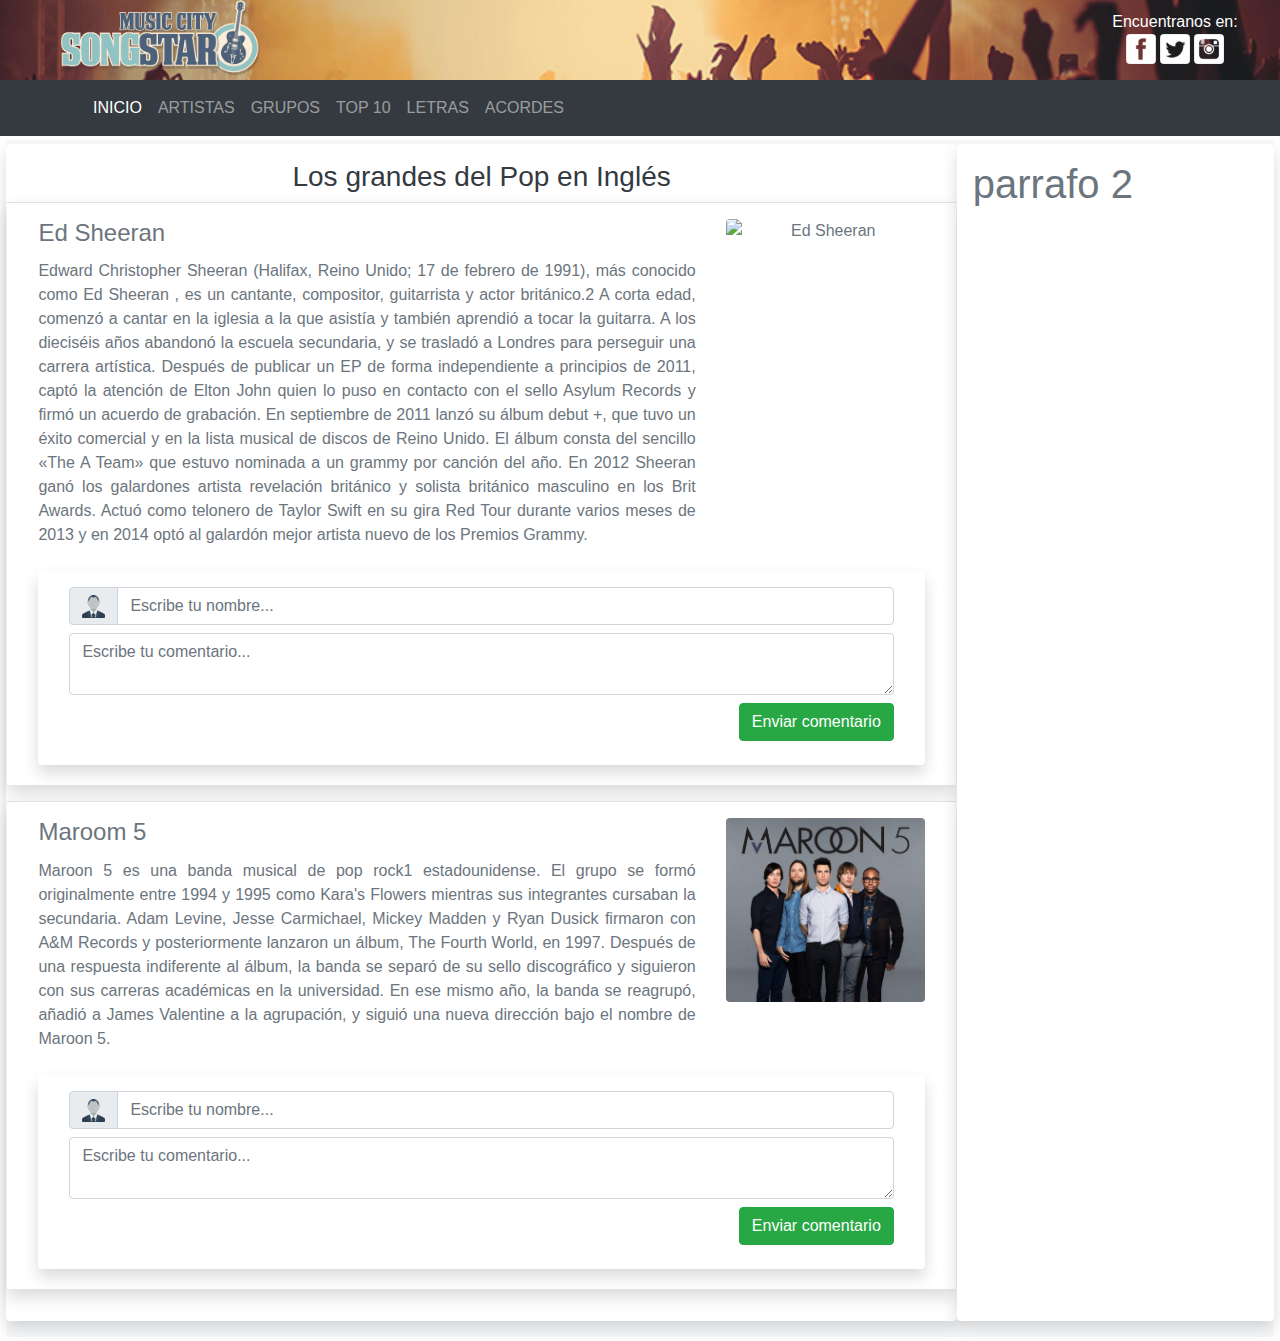
==== blog_musica/index.html @ cf517311 "version2" ====
<!DOCTYPE html>
<html lang="en">
<head>
	<meta charset="UTF-8">
	<title>Music City - SongStar</title>
	<meta name="viewport" content="width:device-width, initial-scale=1, maximum-scale=1.0">
	<link rel="stylesheet" href="css/bootstrap.min.css">
	<link rel="stylesheet" href="css/mis_estilos.css">
</head>
<body>
	<header>
	<div class="container-fluid">
		<div class="row">
			<div class="fondo col-lg-12 col-md-12 col-sm-12 col-12">
			<div class="row">
				<div class="logo col-lg-3 col-md-5 col-sm-6 col-5 text-center">
					<img src="image/music-city.png" alt="MusicaPop" class="img-logo">
				</div>
				<div class="col-lg-9 col-md-7 col-sm-6 col-7 text-center">
					<div class="redes-sociales float-lg-right float-md-right float-sm-right float-right float-right">
						<div class="texto">Encuentranos en: </div>
							<img class="rounded img-social circle" src="image/fb.png" alt="Facebook" title="Facebook">
							<img class="rounded img-social" src="image/tt.png" alt="Twitter" title="Twitter">
							<img class="rounded img-social" src="image/ig.png" alt="Instagram" title="Instagram">
					</div>
				</div>
			</div>				
			</div>
		</div>
	</div>
	</header>
	
	<nav class="navbar navbar-expand-sm navbar-dark bg-dark">
		<div class="container">
		<div class="navbar-collapse">
			<ul class="navbar-nav">
				<li class="navbar-item active">
					<a href="#" class="nav-link">INICIO</a>
				</li>
				<li class="navbar-item">
					<a href="#" class="nav-link">ARTISTAS</a>
				</li>
				<li class="navbar-item">
					<a href="#" class="nav-link">GRUPOS</a>
				</li>
				<li class="navbar-item">
					<a href="#" class="nav-link">TOP 10</a>
				</li>
				<li class="navbar-item">
					<a href="#" class="nav-link">LETRAS</a>
				</li>
				<li class="navbar-item">
					<a href="#" class="nav-link">ACORDES</a>
				</li>
			</ul>
		</div>
		</div>
	</nav>
	<div class="container-fluid ancho mt-1 mb-1 bg-light text-muted">
		<div class="row">
			<div class="col col-lg-9 col-md-12 col-sm-12 col-12 mt-1 shadow p-3 mb-3 bg-white rounded">
				<div class="row">
					<div class="col-lg-12 col-md-12 col-sm-12 col-12">
						<h3 class="text-center text-dark">
							Los grandes del Pop en Inglés
						</h3>
					</div>
				</div>
				<div class="row shadow p-3 mb-3 bg-white border-top">
					<div class="col-lg-9 col-md-7 col-sm-12 col-12">
						<h4 class="card-title">Ed Sheeran</h4>
						<p class="text-justify">
							Edward Christopher Sheeran (Halifax, Reino Unido; 17 de febrero de 1991), más conocido como Ed Sheeran , es un cantante, compositor, guitarrista y actor británico.2​ A corta edad, comenzó a cantar en la iglesia a la que asistía y también aprendió a tocar la guitarra. A los dieciséis años abandonó la escuela secundaria, y se trasladó a Londres para perseguir una carrera artística. Después de publicar un EP de forma independiente a principios de 2011, captó la atención de Elton John quien lo puso en contacto con el sello Asylum Records y firmó un acuerdo de grabación. En septiembre de 2011 lanzó su álbum debut +, que tuvo un éxito comercial y en la lista musical de discos de Reino Unido. El álbum consta del sencillo «The A Team» que estuvo nominada a un grammy por canción del año. En 2012 Sheeran ganó los galardones artista revelación británico y solista británico masculino en los Brit Awards. Actuó como telonero de Taylor Swift en su gira Red Tour durante varios meses de 2013 y en 2014 optó al galardón mejor artista nuevo de los Premios Grammy.
						</p>
					</div>
					<div class="col-lg-3 col-md-5 col-sm-12 col-12 text-center">
						<picture>
							<img src="image/Ed-Sheeran.jpg" alt="Ed Sheeran" class="rounded d-none d-lg-block d-md-block foto img-responsive">
							<img src="image/Ed-Sheeran-sm.jpg" alt="Ed Sheeran" class="rounded foto img-responsive d-md-none">
						</picture>
					</div>
					<div class="col-lg-12 col-md-12 col-sm-12 col-12">
					<div class="container mt-2 shadow p-3 mb-1 bg-white rounded">
						<form>						
						    <div class="col-auto">
						      <div class="input-group mb-2">
						        <div class="input-group-prepend">
						          <div class="input-group-text"><img src="image/user-icon.png" alt="User" class="icon"></div>
						        </div>
						        <input type="text" class="form-control" id="nombre" placeholder="Escribe tu nombre...">
						      </div>
						    </div>
							<div class="col-auto">
								<textarea name="comentario" id="comentario" class="form-control mb-2 h-100" id="inline" placeholder="Escribe tu comentario..."></textarea>
						    </div>
						    <div class="col-auto text-right">
						      <button type="submit" class="btn btn-success mb-2">Enviar comentario</button>
						    </div>
						</form>
					</div>
					</div>
				</div>
				<div class="row shadow p-3 mb-3 bg-white border-top">
					<div class="col-lg-9 col-md-7 col-sm-12 col-12">
						<h4 class="card-title">Maroom 5</h4>
						<p class="text-justify">
							Maroon 5 es una banda musical de pop rock1​ estadounidense. El grupo se formó originalmente entre 1994 y 1995 como Kara's Flowers mientras sus integrantes cursaban la secundaria. Adam Levine, Jesse Carmichael, Mickey Madden y Ryan Dusick firmaron con A&M Records y posteriormente lanzaron un álbum, The Fourth World, en 1997. Después de una respuesta indiferente al álbum, la banda se separó de su sello discográfico y siguieron con sus carreras académicas en la universidad. En ese mismo año, la banda se reagrupó, añadió a James Valentine a la agrupación, y siguió una nueva dirección bajo el nombre de Maroon 5.
						</p>
					</div>
					<div class="col-lg-3 col-md-5 col-sm-12 col-12 text-center">
						<picture>
							<img src="image/maroom-5.jpg" alt="Maroom 5" class="rounded d-none d-lg-block d-md-block foto img-responsive">
							<img src="image/maroom-5-1.jpg" alt="Maroom 5" class="rounded foto img-responsive d-md-none">
						</picture>
					</div>
					<div class="col-lg-12 col-md-12 col-sm-12 col-12">
					<div class="container mt-2 shadow p-3 mb-1 bg-white rounded">
						<form>						
						    <div class="col-auto">
						      <div class="input-group mb-2">
						        <div class="input-group-prepend">
						          <div class="input-group-text"><img src="image/user-icon.png" alt="User" class="icon"></div>
						        </div>
						        <input type="text" class="form-control" id="nombre" placeholder="Escribe tu nombre...">
						      </div>
						    </div>
							<div class="col-auto">
								<textarea name="comentario" id="comentario" class="form-control mb-2 h-100" id="inline" placeholder="Escribe tu comentario..."></textarea>
						    </div>
						    <div class="col-auto text-right">
						      <button type="submit" class="btn btn-success mb-2">Enviar comentario</button>
						    </div>
						</form>
					</div>
					</div>
				</div>

			</div>
			
			<div class="col col-lg-3 col-md-12 col-sm-12 col-12 my-1 shadow p-3 mb-3 bg-white rounded">	
				<h1>parrafo 2</h1>
			</div>
		</div>
	</div>
</body>
</html>
---- blog_musica/css/mis_estilos.css ----
.borde{
	border: 1px solid black;
}

body{
	margin:0;
	padding: 0;
}

.fondo{
	background: url("../image/musica-fondo.jpg");
 	width: 100%;
  	height: 80px;
  	background-repeat: no-repeat;
  	background-size: cover;
  	background-position: center center;
  	opacity: 0.9;
}

.logo{
	height: 80px;
}

.redes-sociales{
	position: relative;
	top: 10px;
	height: 60px;
	width: 180px;
}
.img-logo{
	width: 200px;
}

.texto{
	color: #FFFFFF;
	font-family: Arial;
}

.img-social{
	width: 30px;
}

.mt-10{
	margin-top: 140px;
}

.ancho{
	width: 99%; 
}

.foto{
	width: 100%;
}

.icon{
	width: 23px;
}
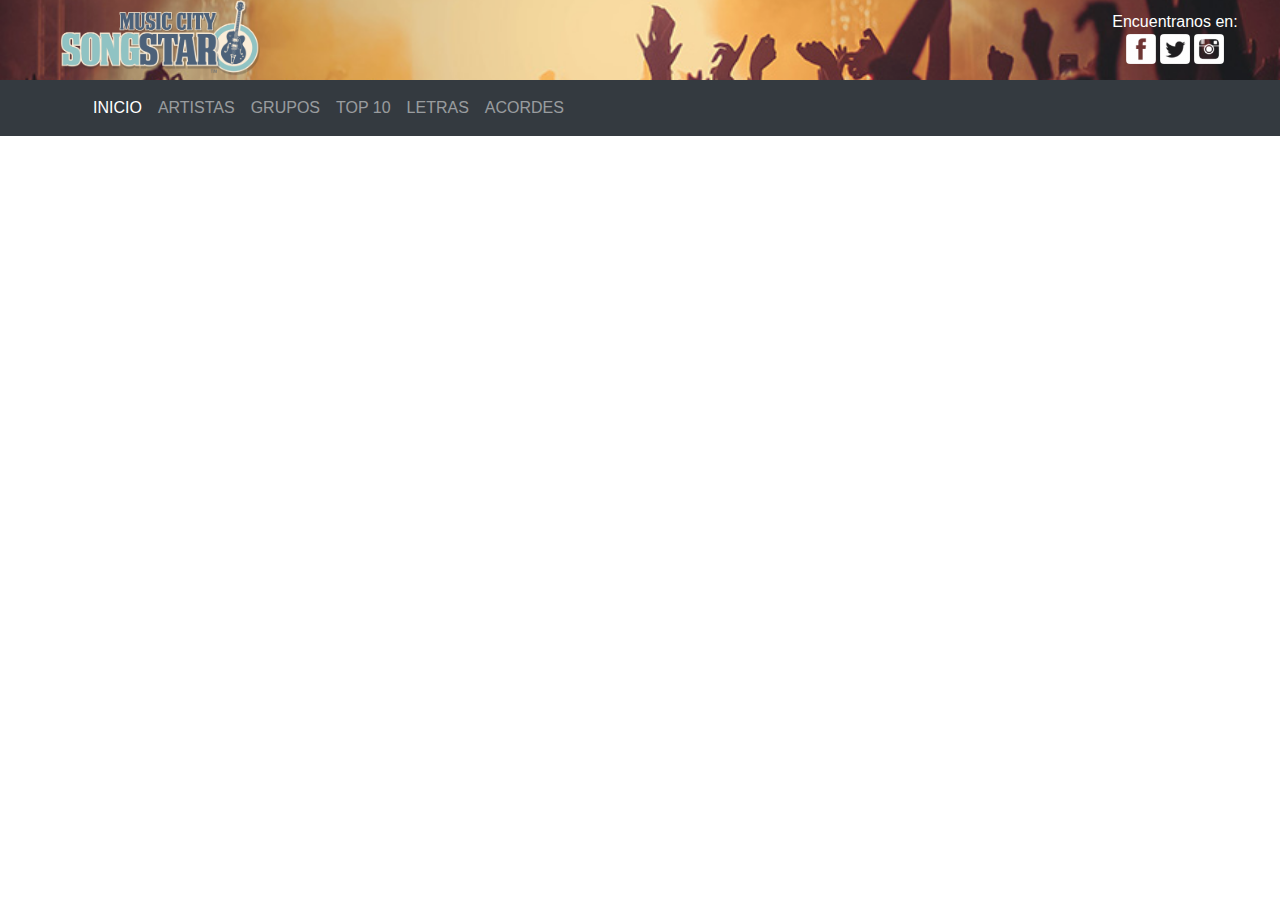
==== commit 02f9a072: "version 1" ====
--- a/blog_musica/index.html
+++ b/blog_musica/index.html
@@ -56,91 +56,6 @@
 		</div>
 		</div>
 	</nav>
-	<div class="container-fluid ancho mt-1 mb-1 bg-light text-muted">
-		<div class="row">
-			<div class="col col-lg-9 col-md-12 col-sm-12 col-12 mt-1 shadow p-3 mb-3 bg-white rounded">
-				<div class="row">
-					<div class="col-lg-12 col-md-12 col-sm-12 col-12">
-						<h3 class="text-center text-dark">
-							Los grandes del Pop en Inglés
-						</h3>
-					</div>
-				</div>
-				<div class="row shadow p-3 mb-3 bg-white border-top">
-					<div class="col-lg-9 col-md-7 col-sm-12 col-12">
-						<h4 class="card-title">Ed Sheeran</h4>
-						<p class="text-justify">
-							Edward Christopher Sheeran (Halifax, Reino Unido; 17 de febrero de 1991), más conocido como Ed Sheeran , es un cantante, compositor, guitarrista y actor británico.2​ A corta edad, comenzó a cantar en la iglesia a la que asistía y también aprendió a tocar la guitarra. A los dieciséis años abandonó la escuela secundaria, y se trasladó a Londres para perseguir una carrera artística. Después de publicar un EP de forma independiente a principios de 2011, captó la atención de Elton John quien lo puso en contacto con el sello Asylum Records y firmó un acuerdo de grabación. En septiembre de 2011 lanzó su álbum debut +, que tuvo un éxito comercial y en la lista musical de discos de Reino Unido. El álbum consta del sencillo «The A Team» que estuvo nominada a un grammy por canción del año. En 2012 Sheeran ganó los galardones artista revelación británico y solista británico masculino en los Brit Awards. Actuó como telonero de Taylor Swift en su gira Red Tour durante varios meses de 2013 y en 2014 optó al galardón mejor artista nuevo de los Premios Grammy.
-						</p>
-					</div>
-					<div class="col-lg-3 col-md-5 col-sm-12 col-12 text-center">
-						<picture>
-							<img src="image/Ed-Sheeran.jpg" alt="Ed Sheeran" class="rounded d-none d-lg-block d-md-block foto img-responsive">
-							<img src="image/Ed-Sheeran-sm.jpg" alt="Ed Sheeran" class="rounded foto img-responsive d-md-none">
-						</picture>
-					</div>
-					<div class="col-lg-12 col-md-12 col-sm-12 col-12">
-					<div class="container mt-2 shadow p-3 mb-1 bg-white rounded">
-						<form>						
-						    <div class="col-auto">
-						      <div class="input-group mb-2">
-						        <div class="input-group-prepend">
-						          <div class="input-group-text"><img src="image/user-icon.png" alt="User" class="icon"></div>
-						        </div>
-						        <input type="text" class="form-control" id="nombre" placeholder="Escribe tu nombre...">
-						      </div>
-						    </div>
-							<div class="col-auto">
-								<textarea name="comentario" id="comentario" class="form-control mb-2 h-100" id="inline" placeholder="Escribe tu comentario..."></textarea>
-						    </div>
-						    <div class="col-auto text-right">
-						      <button type="submit" class="btn btn-success mb-2">Enviar comentario</button>
-						    </div>
-						</form>
-					</div>
-					</div>
-				</div>
-				<div class="row shadow p-3 mb-3 bg-white border-top">
-					<div class="col-lg-9 col-md-7 col-sm-12 col-12">
-						<h4 class="card-title">Maroom 5</h4>
-						<p class="text-justify">
-							Maroon 5 es una banda musical de pop rock1​ estadounidense. El grupo se formó originalmente entre 1994 y 1995 como Kara's Flowers mientras sus integrantes cursaban la secundaria. Adam Levine, Jesse Carmichael, Mickey Madden y Ryan Dusick firmaron con A&M Records y posteriormente lanzaron un álbum, The Fourth World, en 1997. Después de una respuesta indiferente al álbum, la banda se separó de su sello discográfico y siguieron con sus carreras académicas en la universidad. En ese mismo año, la banda se reagrupó, añadió a James Valentine a la agrupación, y siguió una nueva dirección bajo el nombre de Maroon 5.
-						</p>
-					</div>
-					<div class="col-lg-3 col-md-5 col-sm-12 col-12 text-center">
-						<picture>
-							<img src="image/maroom-5.jpg" alt="Maroom 5" class="rounded d-none d-lg-block d-md-block foto img-responsive">
-							<img src="image/maroom-5-1.jpg" alt="Maroom 5" class="rounded foto img-responsive d-md-none">
-						</picture>
-					</div>
-					<div class="col-lg-12 col-md-12 col-sm-12 col-12">
-					<div class="container mt-2 shadow p-3 mb-1 bg-white rounded">
-						<form>						
-						    <div class="col-auto">
-						      <div class="input-group mb-2">
-						        <div class="input-group-prepend">
-						          <div class="input-group-text"><img src="image/user-icon.png" alt="User" class="icon"></div>
-						        </div>
-						        <input type="text" class="form-control" id="nombre" placeholder="Escribe tu nombre...">
-						      </div>
-						    </div>
-							<div class="col-auto">
-								<textarea name="comentario" id="comentario" class="form-control mb-2 h-100" id="inline" placeholder="Escribe tu comentario..."></textarea>
-						    </div>
-						    <div class="col-auto text-right">
-						      <button type="submit" class="btn btn-success mb-2">Enviar comentario</button>
-						    </div>
-						</form>
-					</div>
-					</div>
-				</div>
-
-			</div>
-			
-			<div class="col col-lg-3 col-md-12 col-sm-12 col-12 my-1 shadow p-3 mb-3 bg-white rounded">	
-				<h1>parrafo 2</h1>
-			</div>
-		</div>
-	</div>
+	
 </body>
 </html>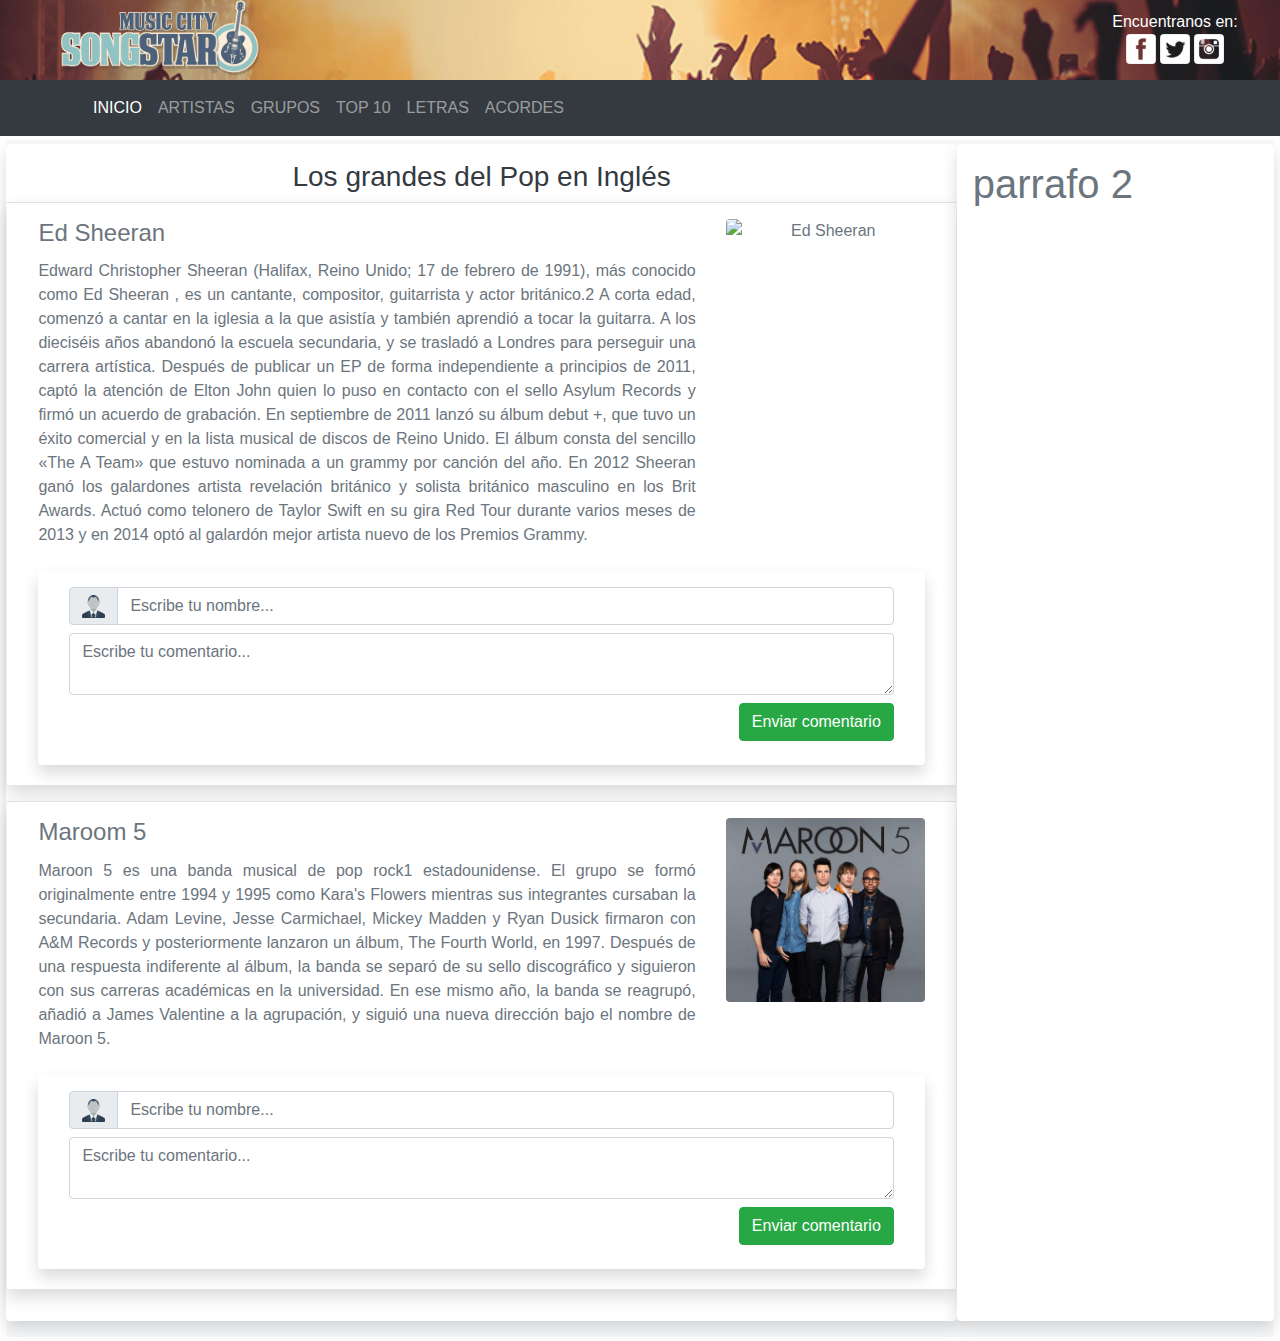
==== commit 5a9cc13c: "version 2" ====
--- a/blog_musica/index.html
+++ b/blog_musica/index.html
@@ -56,6 +56,91 @@
 		</div>
 		</div>
 	</nav>
-	
+	<div class="container-fluid ancho mt-1 mb-1 bg-light text-muted">
+		<div class="row">
+			<div class="col col-lg-9 col-md-12 col-sm-12 col-12 mt-1 shadow p-3 mb-3 bg-white rounded">
+				<div class="row">
+					<div class="col-lg-12 col-md-12 col-sm-12 col-12">
+						<h3 class="text-center text-dark">
+							Los grandes del Pop en Inglés
+						</h3>
+					</div>
+				</div>
+				<div class="row shadow p-3 mb-3 bg-white border-top">
+					<div class="col-lg-9 col-md-7 col-sm-12 col-12">
+						<h4 class="card-title">Ed Sheeran</h4>
+						<p class="text-justify">
+							Edward Christopher Sheeran (Halifax, Reino Unido; 17 de febrero de 1991), más conocido como Ed Sheeran , es un cantante, compositor, guitarrista y actor británico.2​ A corta edad, comenzó a cantar en la iglesia a la que asistía y también aprendió a tocar la guitarra. A los dieciséis años abandonó la escuela secundaria, y se trasladó a Londres para perseguir una carrera artística. Después de publicar un EP de forma independiente a principios de 2011, captó la atención de Elton John quien lo puso en contacto con el sello Asylum Records y firmó un acuerdo de grabación. En septiembre de 2011 lanzó su álbum debut +, que tuvo un éxito comercial y en la lista musical de discos de Reino Unido. El álbum consta del sencillo «The A Team» que estuvo nominada a un grammy por canción del año. En 2012 Sheeran ganó los galardones artista revelación británico y solista británico masculino en los Brit Awards. Actuó como telonero de Taylor Swift en su gira Red Tour durante varios meses de 2013 y en 2014 optó al galardón mejor artista nuevo de los Premios Grammy.
+						</p>
+					</div>
+					<div class="col-lg-3 col-md-5 col-sm-12 col-12 text-center">
+						<picture>
+							<img src="image/Ed-Sheeran.jpg" alt="Ed Sheeran" class="rounded d-none d-lg-block d-md-block foto img-responsive">
+							<img src="image/Ed-Sheeran-sm.jpg" alt="Ed Sheeran" class="rounded foto img-responsive d-md-none">
+						</picture>
+					</div>
+					<div class="col-lg-12 col-md-12 col-sm-12 col-12">
+					<div class="container mt-2 shadow p-3 mb-1 bg-white rounded">
+						<form>						
+						    <div class="col-auto">
+						      <div class="input-group mb-2">
+						        <div class="input-group-prepend">
+						          <div class="input-group-text"><img src="image/user-icon.png" alt="User" class="icon"></div>
+						        </div>
+						        <input type="text" class="form-control" id="nombre" placeholder="Escribe tu nombre...">
+						      </div>
+						    </div>
+							<div class="col-auto">
+								<textarea name="comentario" id="comentario" class="form-control mb-2 h-100" id="inline" placeholder="Escribe tu comentario..."></textarea>
+						    </div>
+						    <div class="col-auto text-right">
+						      <button type="submit" class="btn btn-success mb-2">Enviar comentario</button>
+						    </div>
+						</form>
+					</div>
+					</div>
+				</div>
+				<div class="row shadow p-3 mb-3 bg-white border-top">
+					<div class="col-lg-9 col-md-7 col-sm-12 col-12">
+						<h4 class="card-title">Maroom 5</h4>
+						<p class="text-justify">
+							Maroon 5 es una banda musical de pop rock1​ estadounidense. El grupo se formó originalmente entre 1994 y 1995 como Kara's Flowers mientras sus integrantes cursaban la secundaria. Adam Levine, Jesse Carmichael, Mickey Madden y Ryan Dusick firmaron con A&M Records y posteriormente lanzaron un álbum, The Fourth World, en 1997. Después de una respuesta indiferente al álbum, la banda se separó de su sello discográfico y siguieron con sus carreras académicas en la universidad. En ese mismo año, la banda se reagrupó, añadió a James Valentine a la agrupación, y siguió una nueva dirección bajo el nombre de Maroon 5.
+						</p>
+					</div>
+					<div class="col-lg-3 col-md-5 col-sm-12 col-12 text-center">
+						<picture>
+							<img src="image/maroom-5.jpg" alt="Maroom 5" class="rounded d-none d-lg-block d-md-block foto img-responsive">
+							<img src="image/maroom-5-1.jpg" alt="Maroom 5" class="rounded foto img-responsive d-md-none">
+						</picture>
+					</div>
+					<div class="col-lg-12 col-md-12 col-sm-12 col-12">
+					<div class="container mt-2 shadow p-3 mb-1 bg-white rounded">
+						<form>						
+						    <div class="col-auto">
+						      <div class="input-group mb-2">
+						        <div class="input-group-prepend">
+						          <div class="input-group-text"><img src="image/user-icon.png" alt="User" class="icon"></div>
+						        </div>
+						        <input type="text" class="form-control" id="nombre" placeholder="Escribe tu nombre...">
+						      </div>
+						    </div>
+							<div class="col-auto">
+								<textarea name="comentario" id="comentario" class="form-control mb-2 h-100" id="inline" placeholder="Escribe tu comentario..."></textarea>
+						    </div>
+						    <div class="col-auto text-right">
+						      <button type="submit" class="btn btn-success mb-2">Enviar comentario</button>
+						    </div>
+						</form>
+					</div>
+					</div>
+				</div>
+
+			</div>
+			
+			<div class="col col-lg-3 col-md-12 col-sm-12 col-12 my-1 shadow p-3 mb-3 bg-white rounded">	
+				<h1>parrafo 2</h1>
+			</div>
+		</div>
+	</div>
 </body>
 </html>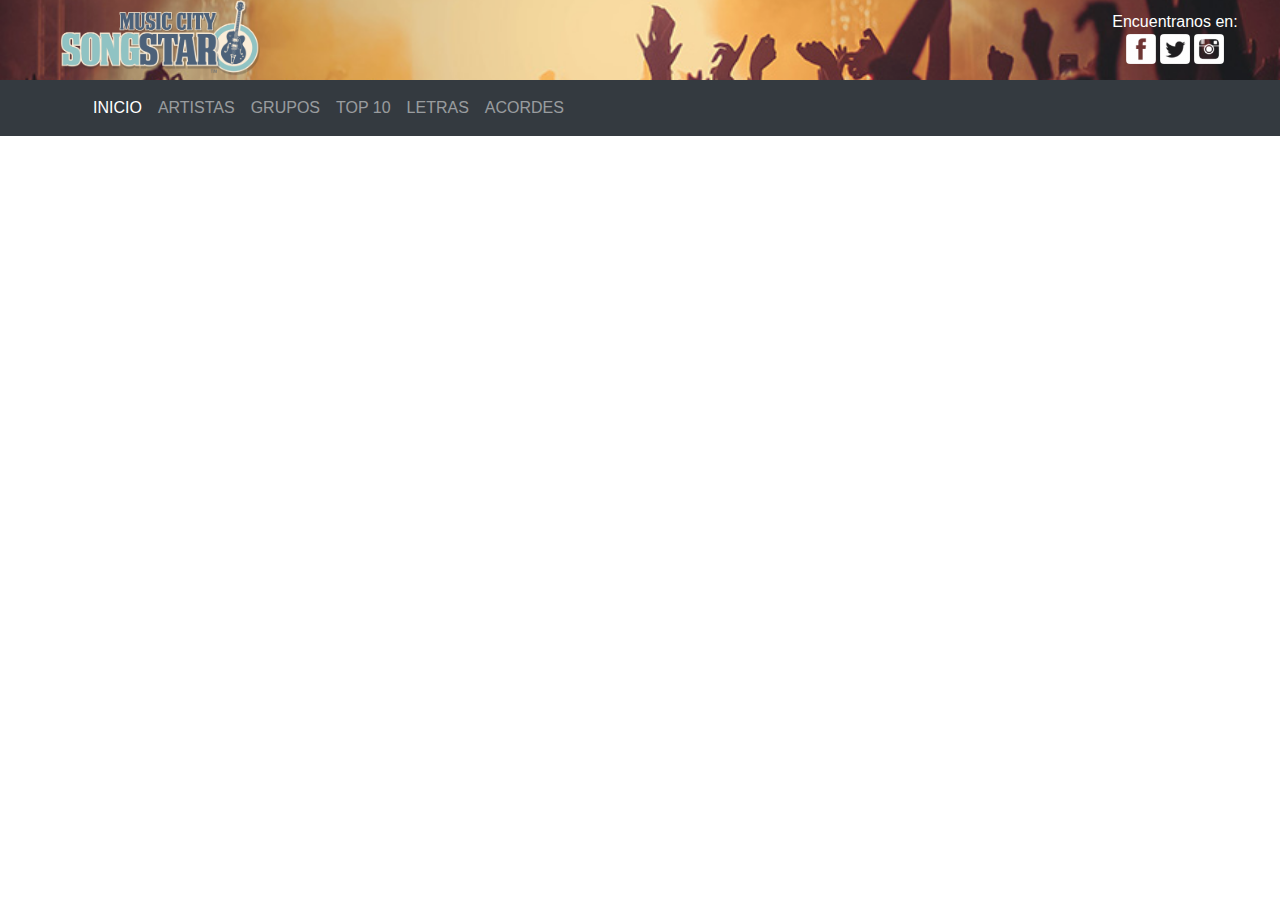
==== commit 95519111: "Version 1" ====
--- a/blog_musica/index.html
+++ b/blog_musica/index.html
@@ -56,91 +56,6 @@
 		</div>
 		</div>
 	</nav>
-	<div class="container-fluid ancho mt-1 mb-1 bg-light text-muted">
-		<div class="row">
-			<div class="col col-lg-9 col-md-12 col-sm-12 col-12 mt-1 shadow p-3 mb-3 bg-white rounded">
-				<div class="row">
-					<div class="col-lg-12 col-md-12 col-sm-12 col-12">
-						<h3 class="text-center text-dark">
-							Los grandes del Pop en Inglés
-						</h3>
-					</div>
-				</div>
-				<div class="row shadow p-3 mb-3 bg-white border-top">
-					<div class="col-lg-9 col-md-7 col-sm-12 col-12">
-						<h4 class="card-title">Ed Sheeran</h4>
-						<p class="text-justify">
-							Edward Christopher Sheeran (Halifax, Reino Unido; 17 de febrero de 1991), más conocido como Ed Sheeran , es un cantante, compositor, guitarrista y actor británico.2​ A corta edad, comenzó a cantar en la iglesia a la que asistía y también aprendió a tocar la guitarra. A los dieciséis años abandonó la escuela secundaria, y se trasladó a Londres para perseguir una carrera artística. Después de publicar un EP de forma independiente a principios de 2011, captó la atención de Elton John quien lo puso en contacto con el sello Asylum Records y firmó un acuerdo de grabación. En septiembre de 2011 lanzó su álbum debut +, que tuvo un éxito comercial y en la lista musical de discos de Reino Unido. El álbum consta del sencillo «The A Team» que estuvo nominada a un grammy por canción del año. En 2012 Sheeran ganó los galardones artista revelación británico y solista británico masculino en los Brit Awards. Actuó como telonero de Taylor Swift en su gira Red Tour durante varios meses de 2013 y en 2014 optó al galardón mejor artista nuevo de los Premios Grammy.
-						</p>
-					</div>
-					<div class="col-lg-3 col-md-5 col-sm-12 col-12 text-center">
-						<picture>
-							<img src="image/Ed-Sheeran.jpg" alt="Ed Sheeran" class="rounded d-none d-lg-block d-md-block foto img-responsive">
-							<img src="image/Ed-Sheeran-sm.jpg" alt="Ed Sheeran" class="rounded foto img-responsive d-md-none">
-						</picture>
-					</div>
-					<div class="col-lg-12 col-md-12 col-sm-12 col-12">
-					<div class="container mt-2 shadow p-3 mb-1 bg-white rounded">
-						<form>						
-						    <div class="col-auto">
-						      <div class="input-group mb-2">
-						        <div class="input-group-prepend">
-						          <div class="input-group-text"><img src="image/user-icon.png" alt="User" class="icon"></div>
-						        </div>
-						        <input type="text" class="form-control" id="nombre" placeholder="Escribe tu nombre...">
-						      </div>
-						    </div>
-							<div class="col-auto">
-								<textarea name="comentario" id="comentario" class="form-control mb-2 h-100" id="inline" placeholder="Escribe tu comentario..."></textarea>
-						    </div>
-						    <div class="col-auto text-right">
-						      <button type="submit" class="btn btn-success mb-2">Enviar comentario</button>
-						    </div>
-						</form>
-					</div>
-					</div>
-				</div>
-				<div class="row shadow p-3 mb-3 bg-white border-top">
-					<div class="col-lg-9 col-md-7 col-sm-12 col-12">
-						<h4 class="card-title">Maroom 5</h4>
-						<p class="text-justify">
-							Maroon 5 es una banda musical de pop rock1​ estadounidense. El grupo se formó originalmente entre 1994 y 1995 como Kara's Flowers mientras sus integrantes cursaban la secundaria. Adam Levine, Jesse Carmichael, Mickey Madden y Ryan Dusick firmaron con A&M Records y posteriormente lanzaron un álbum, The Fourth World, en 1997. Después de una respuesta indiferente al álbum, la banda se separó de su sello discográfico y siguieron con sus carreras académicas en la universidad. En ese mismo año, la banda se reagrupó, añadió a James Valentine a la agrupación, y siguió una nueva dirección bajo el nombre de Maroon 5.
-						</p>
-					</div>
-					<div class="col-lg-3 col-md-5 col-sm-12 col-12 text-center">
-						<picture>
-							<img src="image/maroom-5.jpg" alt="Maroom 5" class="rounded d-none d-lg-block d-md-block foto img-responsive">
-							<img src="image/maroom-5-1.jpg" alt="Maroom 5" class="rounded foto img-responsive d-md-none">
-						</picture>
-					</div>
-					<div class="col-lg-12 col-md-12 col-sm-12 col-12">
-					<div class="container mt-2 shadow p-3 mb-1 bg-white rounded">
-						<form>						
-						    <div class="col-auto">
-						      <div class="input-group mb-2">
-						        <div class="input-group-prepend">
-						          <div class="input-group-text"><img src="image/user-icon.png" alt="User" class="icon"></div>
-						        </div>
-						        <input type="text" class="form-control" id="nombre" placeholder="Escribe tu nombre...">
-						      </div>
-						    </div>
-							<div class="col-auto">
-								<textarea name="comentario" id="comentario" class="form-control mb-2 h-100" id="inline" placeholder="Escribe tu comentario..."></textarea>
-						    </div>
-						    <div class="col-auto text-right">
-						      <button type="submit" class="btn btn-success mb-2">Enviar comentario</button>
-						    </div>
-						</form>
-					</div>
-					</div>
-				</div>
-
-			</div>
-			
-			<div class="col col-lg-3 col-md-12 col-sm-12 col-12 my-1 shadow p-3 mb-3 bg-white rounded">	
-				<h1>parrafo 2</h1>
-			</div>
-		</div>
-	</div>
+	
 </body>
 </html>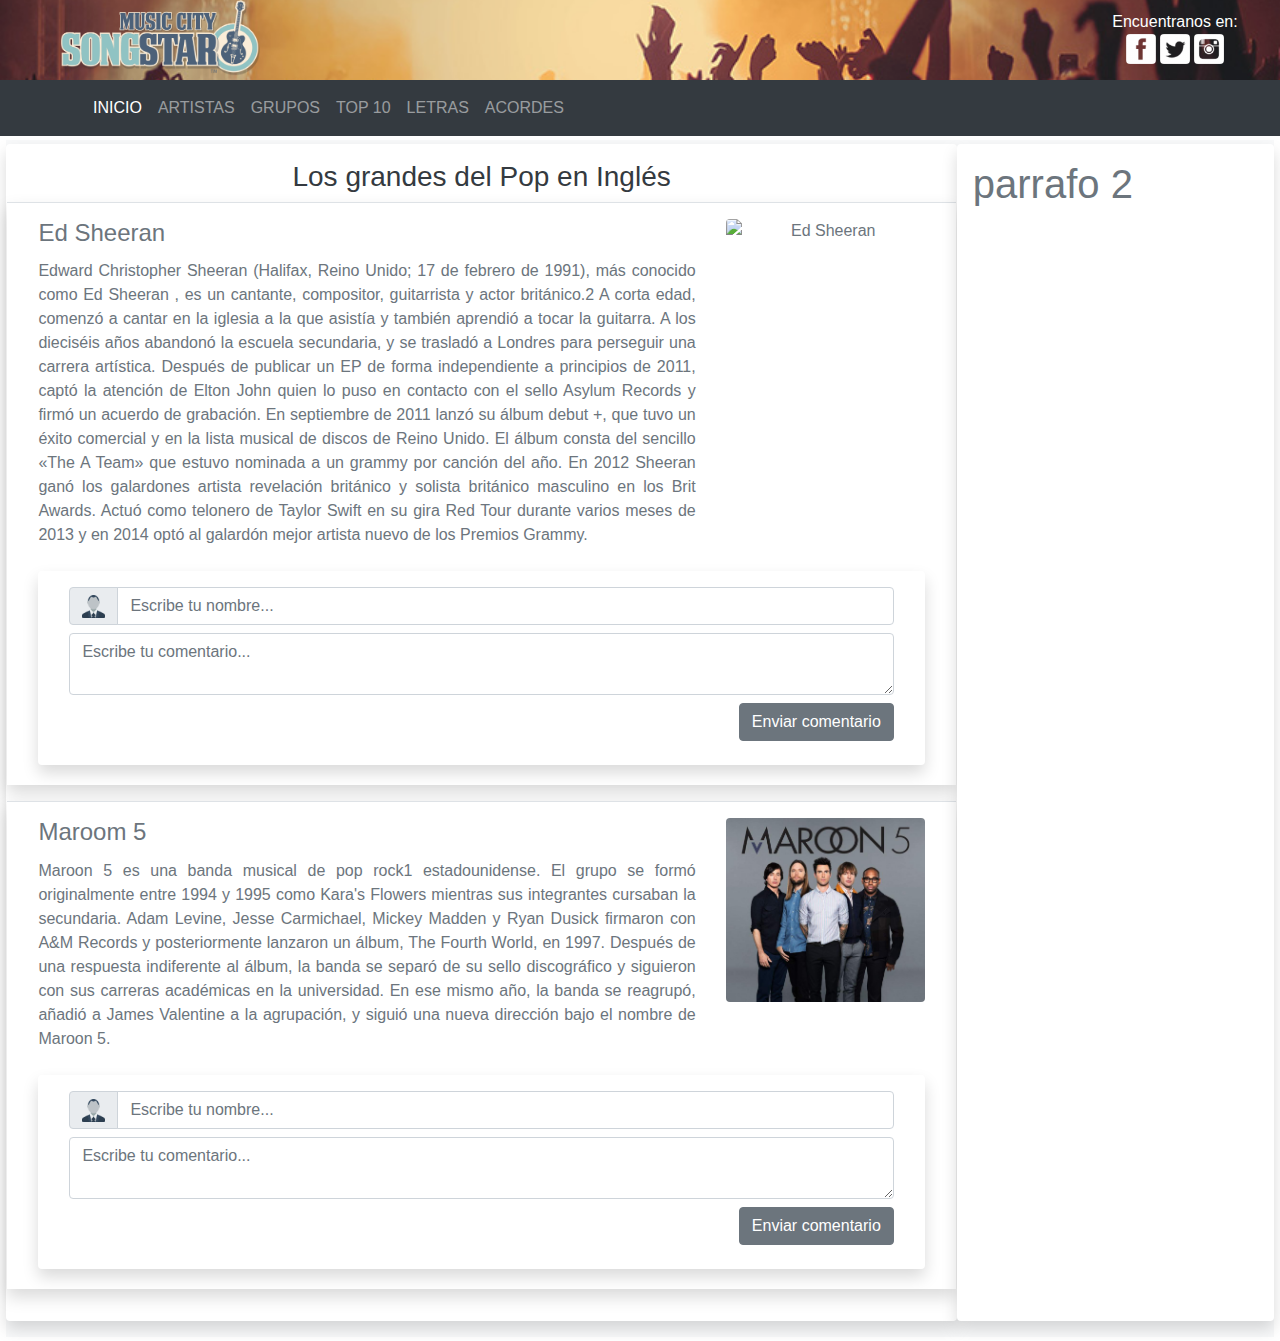
==== commit e8f19e70: "version 2" ====
--- a/blog_musica/index.html
+++ b/blog_musica/index.html
@@ -56,6 +56,91 @@
 		</div>
 		</div>
 	</nav>
-	
+	<div class="container-fluid ancho mt-1 mb-1 bg-light text-muted">
+		<div class="row">
+			<div class="col col-lg-9 col-md-12 col-sm-12 col-12 mt-1 shadow p-3 mb-3 bg-white rounded">
+				<div class="row">
+					<div class="col-lg-12 col-md-12 col-sm-12 col-12">
+						<h3 class="text-center text-dark">
+							Los grandes del Pop en Inglés
+						</h3>
+					</div>
+				</div>
+				<div class="row shadow p-3 mb-3 bg-white border-top">
+					<div class="col-lg-9 col-md-7 col-sm-12 col-12">
+						<h4 class="card-title">Ed Sheeran</h4>
+						<p class="text-justify">
+							Edward Christopher Sheeran (Halifax, Reino Unido; 17 de febrero de 1991), más conocido como Ed Sheeran , es un cantante, compositor, guitarrista y actor británico.2​ A corta edad, comenzó a cantar en la iglesia a la que asistía y también aprendió a tocar la guitarra. A los dieciséis años abandonó la escuela secundaria, y se trasladó a Londres para perseguir una carrera artística. Después de publicar un EP de forma independiente a principios de 2011, captó la atención de Elton John quien lo puso en contacto con el sello Asylum Records y firmó un acuerdo de grabación. En septiembre de 2011 lanzó su álbum debut +, que tuvo un éxito comercial y en la lista musical de discos de Reino Unido. El álbum consta del sencillo «The A Team» que estuvo nominada a un grammy por canción del año. En 2012 Sheeran ganó los galardones artista revelación británico y solista británico masculino en los Brit Awards. Actuó como telonero de Taylor Swift en su gira Red Tour durante varios meses de 2013 y en 2014 optó al galardón mejor artista nuevo de los Premios Grammy.
+						</p>
+					</div>
+					<div class="col-lg-3 col-md-5 col-sm-12 col-12 text-center">
+						<picture>
+							<img src="image/Ed-Sheeran.jpg" alt="Ed Sheeran" class="rounded d-none d-lg-block d-md-block foto img-responsive">
+							<img src="image/Ed-Sheeran-sm.jpg" alt="Ed Sheeran" class="rounded foto img-responsive d-md-none">
+						</picture>
+					</div>
+					<div class="col-lg-12 col-md-12 col-sm-12 col-12">
+					<div class="container mt-2 shadow p-3 mb-1 bg-white rounded">
+						<form>						
+						    <div class="col-auto">
+						      <div class="input-group mb-2">
+						        <div class="input-group-prepend">
+						          <div class="input-group-text"><img src="image/user-icon.png" alt="User" class="icon"></div>
+						        </div>
+						        <input type="text" class="form-control" id="nombre" placeholder="Escribe tu nombre...">
+						      </div>
+						    </div>
+							<div class="col-auto">
+								<textarea name="comentario" id="comentario" class="form-control mb-2 h-100" id="inline" placeholder="Escribe tu comentario..." maxlength="350"></textarea>
+						    </div>
+						    <div class="col-auto text-right">
+						      <button type="submit" class="btn btn-secondary mb-2">Enviar comentario</button>
+						    </div>
+						</form>
+					</div>
+					</div>
+				</div>
+				<div class="row shadow p-3 mb-3 bg-white border-top">
+					<div class="col-lg-9 col-md-7 col-sm-12 col-12">
+						<h4 class="card-title">Maroom 5</h4>
+						<p class="text-justify">
+							Maroon 5 es una banda musical de pop rock1​ estadounidense. El grupo se formó originalmente entre 1994 y 1995 como Kara's Flowers mientras sus integrantes cursaban la secundaria. Adam Levine, Jesse Carmichael, Mickey Madden y Ryan Dusick firmaron con A&M Records y posteriormente lanzaron un álbum, The Fourth World, en 1997. Después de una respuesta indiferente al álbum, la banda se separó de su sello discográfico y siguieron con sus carreras académicas en la universidad. En ese mismo año, la banda se reagrupó, añadió a James Valentine a la agrupación, y siguió una nueva dirección bajo el nombre de Maroon 5.
+						</p>
+					</div>
+					<div class="col-lg-3 col-md-5 col-sm-12 col-12 text-center">
+						<picture>
+							<img src="image/maroom-5.jpg" alt="Maroom 5" class="rounded d-none d-lg-block d-md-block foto img-responsive">
+							<img src="image/maroom-5-1.jpg" alt="Maroom 5" class="rounded foto img-responsive d-md-none">
+						</picture>
+					</div>
+					<div class="col-lg-12 col-md-12 col-sm-12 col-12">
+					<div class="container mt-2 shadow p-3 mb-1 bg-white rounded">
+						<form>						
+						    <div class="col-auto">
+						      <div class="input-group mb-2">
+						        <div class="input-group-prepend">
+						          <div class="input-group-text"><img src="image/user-icon.png" alt="User" class="icon"></div>
+						        </div>
+						        <input type="text" class="form-control" id="nombre" placeholder="Escribe tu nombre...">
+						      </div>
+						    </div>
+							<div class="col-auto">
+								<textarea name="comentario" id="comentario" class="form-control mb-2 h-100" id="inline" placeholder="Escribe tu comentario..." maxlength="350"></textarea>
+						    </div>
+						    <div class="col-auto text-right">
+						      <button type="submit" class="btn btn-secondary mb-2">Enviar comentario</button>
+						    </div>
+						</form>
+					</div>
+					</div>
+				</div>
+
+			</div>
+			
+			<div class="col col-lg-3 col-md-12 col-sm-12 col-12 my-1 shadow p-3 mb-3 bg-white rounded">	
+				<h1>parrafo 2</h1>
+			</div>
+		</div>
+	</div>
 </body>
 </html>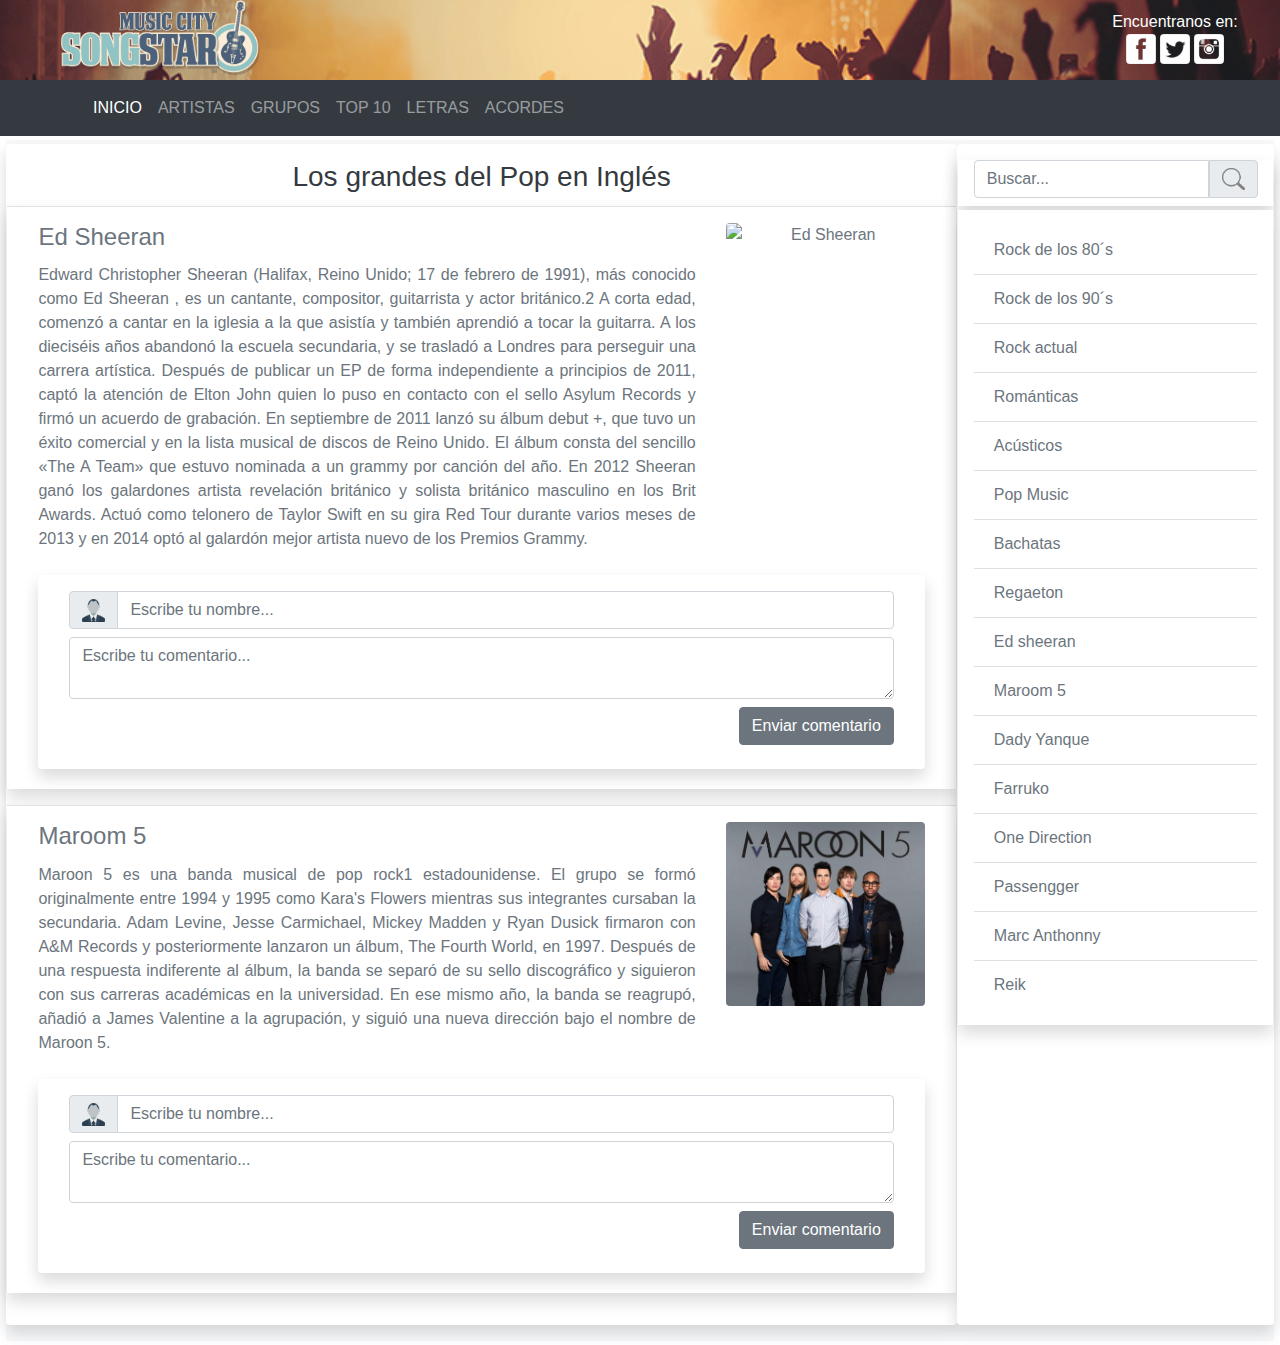
==== commit 22838b64: "version 2.2" ====
--- a/blog_musica/index.html
+++ b/blog_musica/index.html
@@ -66,7 +66,7 @@
 						</h3>
 					</div>
 				</div>
-				<div class="row shadow p-3 mb-3 bg-white border-top">
+				<div class="row shadow p-3 mt-1 mb-3 bg-white border-top">
 					<div class="col-lg-9 col-md-7 col-sm-12 col-12">
 						<h4 class="card-title">Ed Sheeran</h4>
 						<p class="text-justify">
@@ -138,7 +138,36 @@
 			</div>
 			
 			<div class="col col-lg-3 col-md-12 col-sm-12 col-12 my-1 shadow p-3 mb-3 bg-white rounded">	
-				<h1>parrafo 2</h1>
+				<div class="row">
+					<div class="shadow px-3 mb-1 bg-white col-12">
+						<div class="input-group mb-2">
+						    <input type="text" class="form-control" id="nombre" placeholder="Buscar...">
+						    <div class="input-group-prepend">
+						        <div class="input-group-text rounded-right"><img src="image/icon-search.png" alt="Search" class="icon"></div>
+						    </div>
+						</div>
+					</div>
+					<div class="col-12 shadow p-3 mb-1 bg-white">
+						<ul class="list-group list-group-flush">
+						  <li class="list-group-item">Rock de los 80´s</li>
+						  <li class="list-group-item">Rock de los 90´s</li>
+						  <li class="list-group-item">Rock actual</li>
+						  <li class="list-group-item">Románticas</li>
+						  <li class="list-group-item">Acústicos</li>
+						  <li class="list-group-item">Pop Music</li>
+						  <li class="list-group-item">Bachatas</li>
+						  <li class="list-group-item">Regaeton</li>
+						  <li class="list-group-item">Ed sheeran</li>
+						  <li class="list-group-item">Maroom 5</li>
+						  <li class="list-group-item">Dady Yanque</li>
+						  <li class="list-group-item">Farruko</li>
+						  <li class="list-group-item">One Direction</li>
+						  <li class="list-group-item">Passengger</li>
+						  <li class="list-group-item">Marc Anthonny</li>
+						  <li class="list-group-item">Reik</li>
+						</ul>
+					</div>
+				</div>
 			</div>
 		</div>
 	</div>
